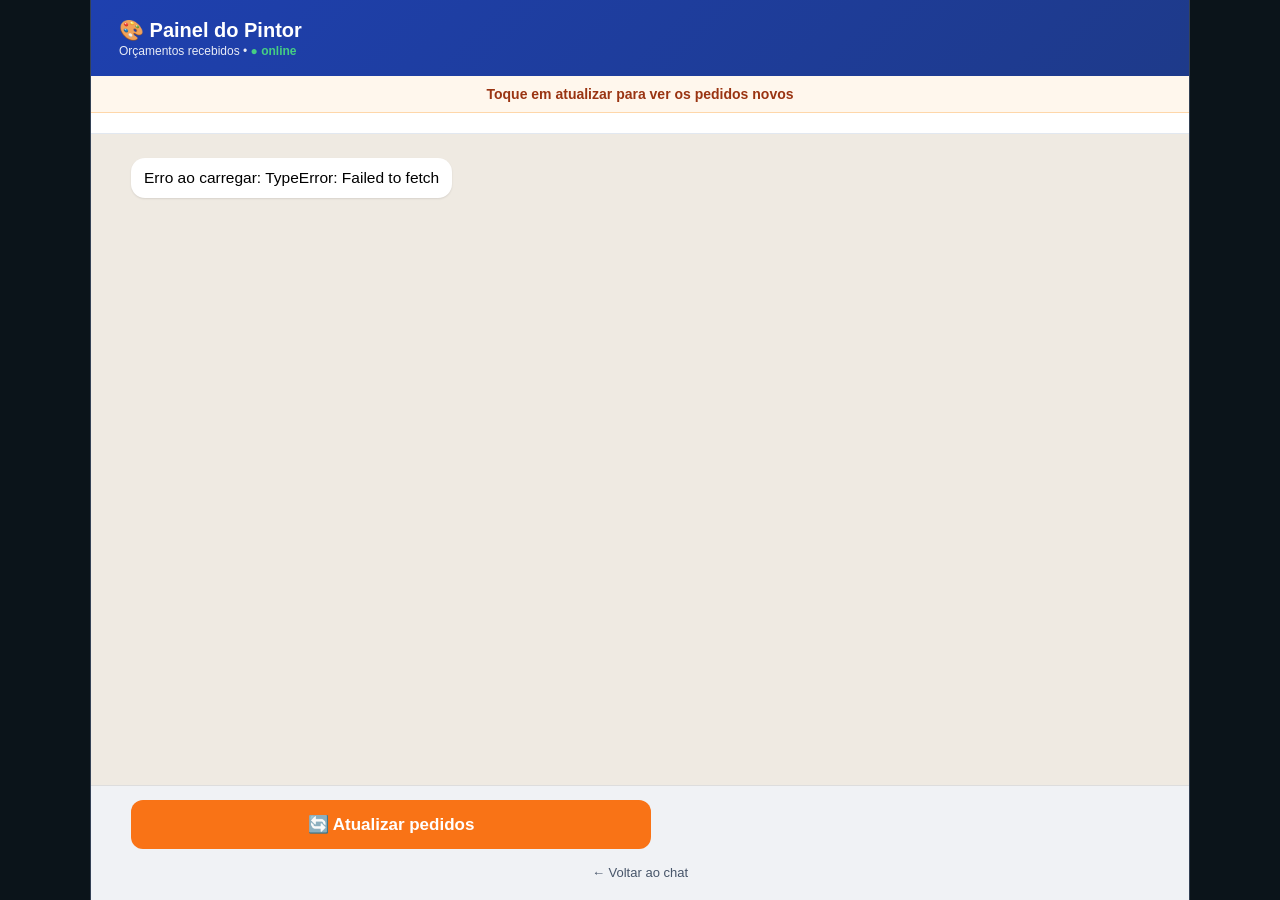
==== admin.html @ 57533bf9 "Painel admin do pintor + link no chat" ====
<!DOCTYPE html>
<html lang="pt-BR">
<head>
  <meta charset="UTF-8" />
  <meta name="viewport" content="width=device-width, initial-scale=1.0" />
  <title>Painel do Pintor — Orçamentos</title>
  <link rel="stylesheet" href="style.css" />
</head>
<body>
  <div id="chat">
    <div id="header">🎨 Painel do Pintor <small>Orçamentos recebidos • <span id="status-dot">● online</span></small></div>
    <div id="prices-bar">Toque em atualizar para ver os pedidos novos</div>
    <div id="admin-stats"></div>
    <div id="messages"></div>
    <div id="panel">
      <button class="primary" id="btn-reload">🔄 Atualizar pedidos</button>
      <a class="ghost-link" href="index.html">← Voltar ao chat</a>
    </div>
  </div>
  <script>
    const SUPABASE_URL = 'https://rfqpnkymkuubnalqcrqs.supabase.co';
    const SUPABASE_KEY = 'sb_publishable_HCZdt_B5gB6CDvGP2QDdOg_xehenqn_';
    const statsEl = document.getElementById('admin-stats');
    const messagesEl = document.getElementById('messages');
    const TIPOS = { parede_lisa: 'Parede lisa', parede_textura: 'Parede com textura', teto: 'Teto' };
    const fmt = n => 'R$ ' + Number(n).toFixed(2).replace('.', ',');
    const esc = s => String(s ?? '').replace(/[&<>"']/g, c => ({ '&': '&amp;', '<': '&lt;', '>': '&gt;', '"': '&quot;', "'": '&#39;' }[c]));

    async function load() {
      messagesEl.innerHTML = '<div class="bot typing">Carregando pedidos...</div>';
      try {
        const r = await fetch(SUPABASE_URL + '/rest/v1/orcamentos?select=*&order=created_at.desc&limit=100', {
          headers: { apikey: SUPABASE_KEY, Authorization: 'Bearer ' + SUPABASE_KEY }
        });
        if (!r.ok) throw new Error('HTTP ' + r.status);
        const rows = await r.json();
        const total = rows.reduce((a, x) => a + Number(x.valor_calculado || 0), 0);
        statsEl.innerHTML =
          '<div class="stat"><b>' + rows.length + '</b><span>pedidos</span></div>' +
          '<div class="stat"><b>' + fmt(total) + '</b><span>total</span></div>';
        messagesEl.innerHTML = '';
        if (!rows.length) {
          messagesEl.innerHTML = '<div class="bot">Nenhum orçamento ainda. Compartilhe o link do chat! 🎨</div>';
          return;
        }
        rows.forEach(o => {
          const d = document.createElement('div');
          d.className = 'card-sucesso lead';
          const data = new Date(o.created_at).toLocaleString('pt-BR');
          d.innerHTML =
            '<h3>👤 ' + esc(o.nome) + ' • 📱 ' + esc(o.telefone) + '</h3>' +
            '<div class="linha">' + esc(TIPOS[o.tipo_servico] || o.tipo_servico) + ' × ' + o.quantidade_comodos + ' cômodo(s)</div>' +
            '<div class="valor-grande">' + fmt(o.valor_calculado) + '</div>' +
            '<div class="linha">📅 ' + data + '</div>' +
            '<div class="linha"><a href="tel:' + esc(String(o.telefone).replace(/\D/g, '')) + '">📞 Ligar</a> • ' +
            '<a href="https://wa.me/' + esc(String(o.telefone).replace(/\D/g, '')) + '" target="_blank">💬 WhatsApp</a></div>';
          messagesEl.appendChild(d);
        });
      } catch (e) {
        messagesEl.innerHTML = '<div class="bot">Erro ao carregar: ' + esc(e) + '</div>';
      }
    }
    document.getElementById('btn-reload').onclick = load;
    load();
    setInterval(load, 30000);
  </script>
</body>
</html>
---- style.css ----
body { font-family: 'Segoe UI', sans-serif; margin: 0; background: #0b141a; }
* { box-sizing: border-box; }
/* MOBILE FIRST: ocupa 100% da tela do celular */
#chat { width: 100%; max-width: 100%; margin: 0 auto; height: 100dvh; display: flex; flex-direction: column; background: #efeae2; box-shadow: none; }
#header { background: linear-gradient(135deg, #1e40af, #1e3a8a); color: #fff; padding: 14px 16px; font-weight: bold; font-size: 17px; }
#header small { display: block; font-weight: normal; font-size: 12px; opacity: .9; margin-top: 2px; }
#status-dot { color: #4ade80; font-weight: bold; }
#prices-bar { background: #fff7ed; color: #9a3412; font-size: 12px; padding: 8px 12px; text-align: center; border-bottom: 1px solid #fed7aa; font-weight: 600; }
#messages { flex: 1; overflow-y: auto; padding: 12px; display: flex; flex-direction: column; gap: 8px; }
.bot, .user { max-width: 82%; padding: 9px 13px; border-radius: 14px; font-size: 14px; line-height: 1.45; white-space: pre-line; }
.bot { background: #fff; align-self: flex-start; box-shadow: 0 1px 2px rgba(0,0,0,.1); }
.user { background: #d9fdd3; align-self: flex-end; }
.bot.typing { opacity: .7; font-style: italic; }
/* Cards exigidos pelo professor: valor calculado + confirmação */
.card-orcamento, .card-sucesso { max-width: 88%; border-radius: 16px; padding: 14px 16px; align-self: flex-start; box-shadow: 0 2px 8px rgba(0,0,0,.15); animation: pop .3s ease; }
.card-orcamento { background: #eff6ff; border: 2px solid #1e40af; }
.card-sucesso { background: #f0fdf4; border: 2px solid #16a34a; }
.card-orcamento h3, .card-sucesso h3 { margin: 0 0 8px; font-size: 15px; }
.card-orcamento h3 { color: #1e40af; }
.card-sucesso h3 { color: #15803d; }
.card-orcamento .linha, .card-sucesso .linha { font-size: 13px; color: #334155; margin: 2px 0; }
.valor-grande { font-size: 28px; font-weight: 800; color: #1e40af; margin: 8px 0 2px; }
.card-sucesso .valor-grande { color: #15803d; }
.selo { display: inline-block; font-size: 11px; font-weight: bold; padding: 3px 10px; border-radius: 20px; margin-bottom: 6px; }
.selo.valor { background: #1e40af; color: #fff; }
.selo.ok { background: #16a34a; color: #fff; }
#panel { padding: 10px; display: flex; flex-wrap: wrap; gap: 8px; background: #f0f2f5; max-height: 40vh; overflow-y: auto; border-top: 1px solid #ddd; }
#panel:empty { display: none; }
.chip, .slot { border: 1.5px solid #1e40af; background: #fff; color: #1e40af; border-radius: 20px; padding: 9px 13px; cursor: pointer; font-size: 13.5px; font-weight: 600; transition: transform .1s; }
.chip:hover, .slot:hover { transform: scale(1.03); }
.chip small { display: block; font-weight: normal; font-size: 11px; opacity: .8; }
.slot.busy { opacity: .4; text-decoration: line-through; pointer-events: none; }
.day { display: flex; flex-direction: column; align-items: center; min-width: 56px; border: 1px solid #1e40af; background: #fff; color: #1e40af; border-radius: 14px; padding: 8px 6px; cursor: pointer; opacity: 0; animation: pop .3s ease forwards; }
.day span { font-size: 10px; font-weight: bold; }
.day b { font-size: 20px; line-height: 1.2; }
.day small { font-size: 10px; opacity: .8; }
.day.closed { opacity: 0; border-color: #ccc; color: #aaa; pointer-events: none; text-decoration: line-through; }
.pop { opacity: 0; animation: pop .25s ease forwards; }
@keyframes pop { from { opacity: 0; transform: translateY(8px) scale(.95); } to { opacity: 1; transform: none; } }
#panel button.primary { background: #f97316; color: #fff; border: none; border-radius: 12px; padding: 12px 16px; cursor: pointer; width: 100%; font-weight: bold; font-size: 15px; }
#panel button.primary:hover { background: #ea580c; }
#panel button.ghost { background: #fff; color: #475569; border: 1px solid #cbd5e1; border-radius: 12px; padding: 10px; cursor: pointer; width: 100%; }
#form { display: flex; padding: 8px; background: #f0f2f5; }
#input { flex: 1; padding: 11px 14px; border: none; border-radius: 20px; outline: none; font-size: 14px; }
#form button { border: none; background: #f97316; color: #fff; border-radius: 50%; width: 44px; height: 44px; margin-left: 8px; cursor: pointer; font-size: 17px; flex-shrink: 0; }
/* Painel admin */
#admin-stats { display: flex; gap: 10px; padding: 10px 12px; background: #fff; border-bottom: 1px solid #e2e8f0; }
#admin-stats .stat { flex: 1; background: #eff6ff; border: 1px solid #bfdbfe; border-radius: 12px; padding: 8px; text-align: center; }
#admin-stats .stat b { display: block; font-size: 18px; color: #1e40af; }
#admin-stats .stat span { font-size: 11px; color: #64748b; }
.card-sucesso.lead { margin-bottom: 4px; }
.card-sucesso.lead a { color: #15803d; font-weight: bold; text-decoration: none; }
.ghost-link { display: block; text-align: center; width: 100%; color: #475569; font-size: 13px; padding: 6px; text-decoration: none; }
.painter-link { display: block; text-align: center; font-size: 12px; color: #64748b; padding: 6px; text-decoration: none; background: #f0f2f5; }
/* Evita zoom automático no iPhone */
#input { font-size: 16px; }

/* TABLET */
@media (min-width: 600px) {
  #messages { padding: 16px 20px; gap: 10px; }
  .bot, .user { font-size: 15px; }
  #panel { padding: 12px 16px; }
}

/* COMPUTADOR: tela cheia larga, chat centralizado e maior */
@media (min-width: 1024px) {
  body { display: flex; justify-content: center; align-items: stretch; }
  #chat { width: 100%; max-width: 1100px; height: 100vh; border-left: 1px solid #334155; border-right: 1px solid #334155; }
  #header { font-size: 20px; padding: 18px 28px; }
  #prices-bar { font-size: 14px; padding: 10px; }
  #messages { padding: 24px 40px; gap: 12px; }
  .bot, .user { font-size: 15.5px; max-width: 60%; }
  .card-orcamento, .card-sucesso { max-width: 520px; padding: 20px 24px; }
  .valor-grande { font-size: 36px; }
  #panel { padding: 14px 40px; gap: 10px; max-height: 32vh; }
  .chip, .slot { font-size: 15px; padding: 12px 18px; }
  #panel button.primary { font-size: 17px; padding: 14px; max-width: 520px; }
  #panel button.ghost { max-width: 520px; }
  #form { padding: 12px 40px; }
}
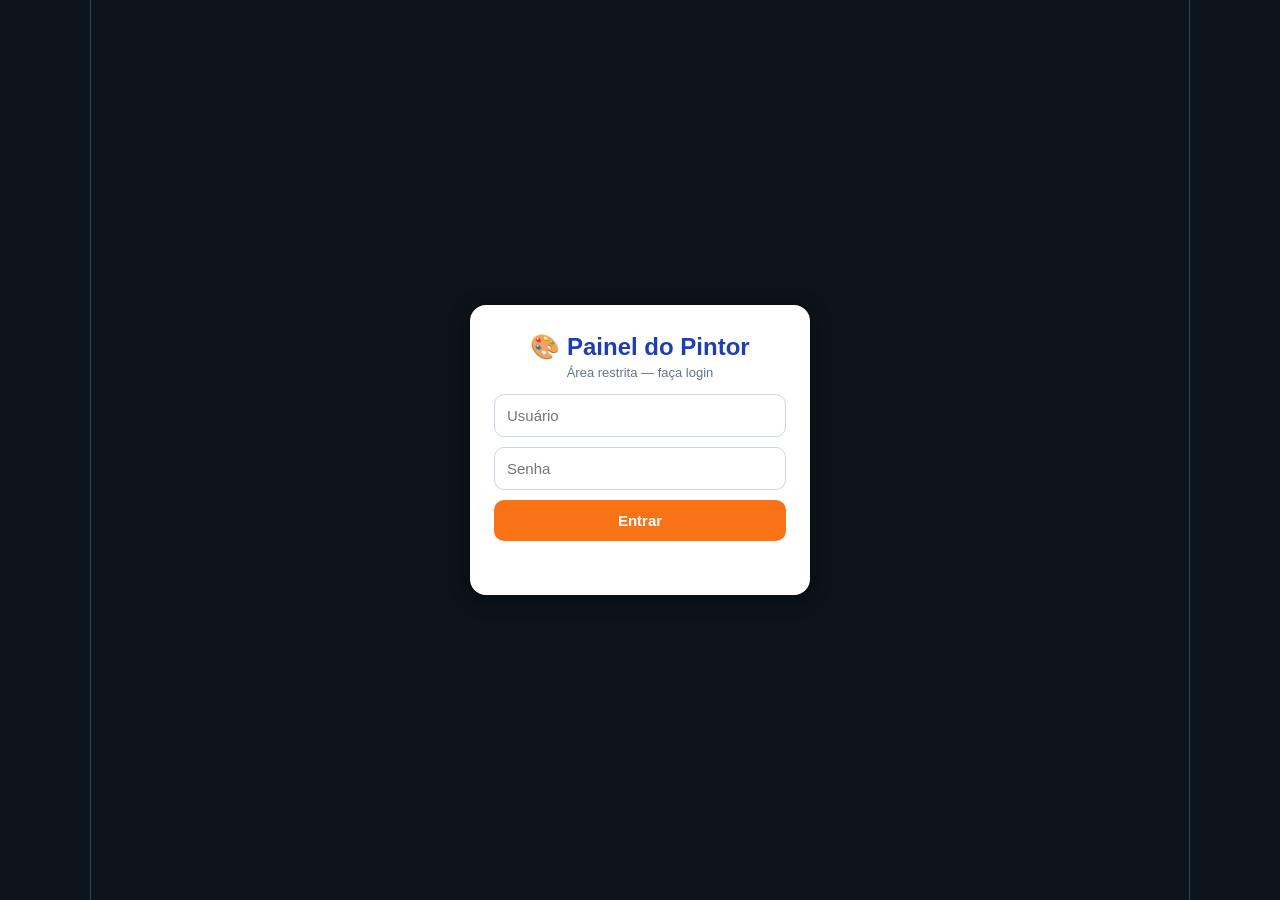
==== commit 8ec5710c: "Login do painel: pintor / 123" ====
--- a/admin.html
+++ b/admin.html
@@ -8,7 +8,17 @@
 </head>
 <body>
   <div id="chat">
-    <div id="header">🎨 Painel do Pintor <small>Orçamentos recebidos • <span id="status-dot">● online</span></small></div>
+    <div id="login-screen">
+      <div class="login-box">
+        <h2>🎨 Painel do Pintor</h2>
+        <p>Área restrita — faça login</p>
+        <input id="login-user" type="text" placeholder="Usuário" autocomplete="username" />
+        <input id="login-pass" type="password" placeholder="Senha" autocomplete="current-password" />
+        <button class="primary" id="btn-login">Entrar</button>
+        <div id="login-err"></div>
+      </div>
+    </div>
+    <div id="header">🎨 Painel do Pintor <small>Orçamentos recebidos • <span id="status-dot">● online</span> • <a href="#" id="btn-logout" style="color:#fff">sair</a></small></div>
     <div id="prices-bar">Toque em atualizar para ver os pedidos novos</div>
     <div id="admin-stats"></div>
     <div id="messages"></div>
@@ -61,8 +71,30 @@
       }
     }
     document.getElementById('btn-reload').onclick = load;
-    load();
-    setInterval(load, 30000);
+    // Login simples (teste escolar — não é segurança real, a senha fica visível no código)
+    const loginScreen = document.getElementById('login-screen');
+    function checkLogin() {
+      if (sessionStorage.getItem('pintor_logado') === '1') { loginScreen.style.display = 'none'; load(); }
+      else { loginScreen.style.display = 'flex'; }
+    }
+    document.getElementById('btn-login').onclick = () => {
+      const u = document.getElementById('login-user').value.trim();
+      const p = document.getElementById('login-pass').value;
+      if (u === 'pintor' && p === '123') {
+        sessionStorage.setItem('pintor_logado', '1');
+        document.getElementById('login-err').textContent = '';
+        checkLogin();
+      } else {
+        document.getElementById('login-err').textContent = 'Usuário ou senha errados.';
+      }
+    };
+    document.getElementById('btn-logout').onclick = e => {
+      e.preventDefault();
+      sessionStorage.removeItem('pintor_logado');
+      checkLogin();
+    };
+    checkLogin();
+    setInterval(() => { if (sessionStorage.getItem('pintor_logado') === '1') load(); }, 30000);
   </script>
 </body>
 </html>
--- a/style.css
+++ b/style.css
@@ -52,6 +52,15 @@
 .card-sucesso.lead a { color: #15803d; font-weight: bold; text-decoration: none; }
 .ghost-link { display: block; text-align: center; width: 100%; color: #475569; font-size: 13px; padding: 6px; text-decoration: none; }
 .painter-link { display: block; text-align: center; font-size: 12px; color: #64748b; padding: 6px; text-decoration: none; background: #f0f2f5; }
+/* Login admin */
+#login-screen { position: absolute; inset: 0; background: #0b141a; display: flex; justify-content: center; align-items: center; z-index: 10; padding: 20px; }
+.login-box { background: #fff; border-radius: 16px; padding: 28px 24px; width: 100%; max-width: 340px; text-align: center; box-shadow: 0 4px 20px rgba(0,0,0,.4); }
+.login-box h2 { margin: 0 0 4px; color: #1e40af; }
+.login-box p { margin: 0 0 14px; font-size: 13px; color: #64748b; }
+.login-box input { width: 100%; padding: 12px; margin-bottom: 10px; border: 1.5px solid #cbd5e1; border-radius: 10px; font-size: 15px; }
+.login-box .primary { width: 100%; background: #f97316; color: #fff; border: none; border-radius: 10px; padding: 12px; font-weight: bold; font-size: 15px; cursor: pointer; }
+#login-err { color: #dc2626; font-size: 13px; margin-top: 8px; min-height: 18px; }
+#chat { position: relative; }
 /* Evita zoom automático no iPhone */
 #input { font-size: 16px; }
 
